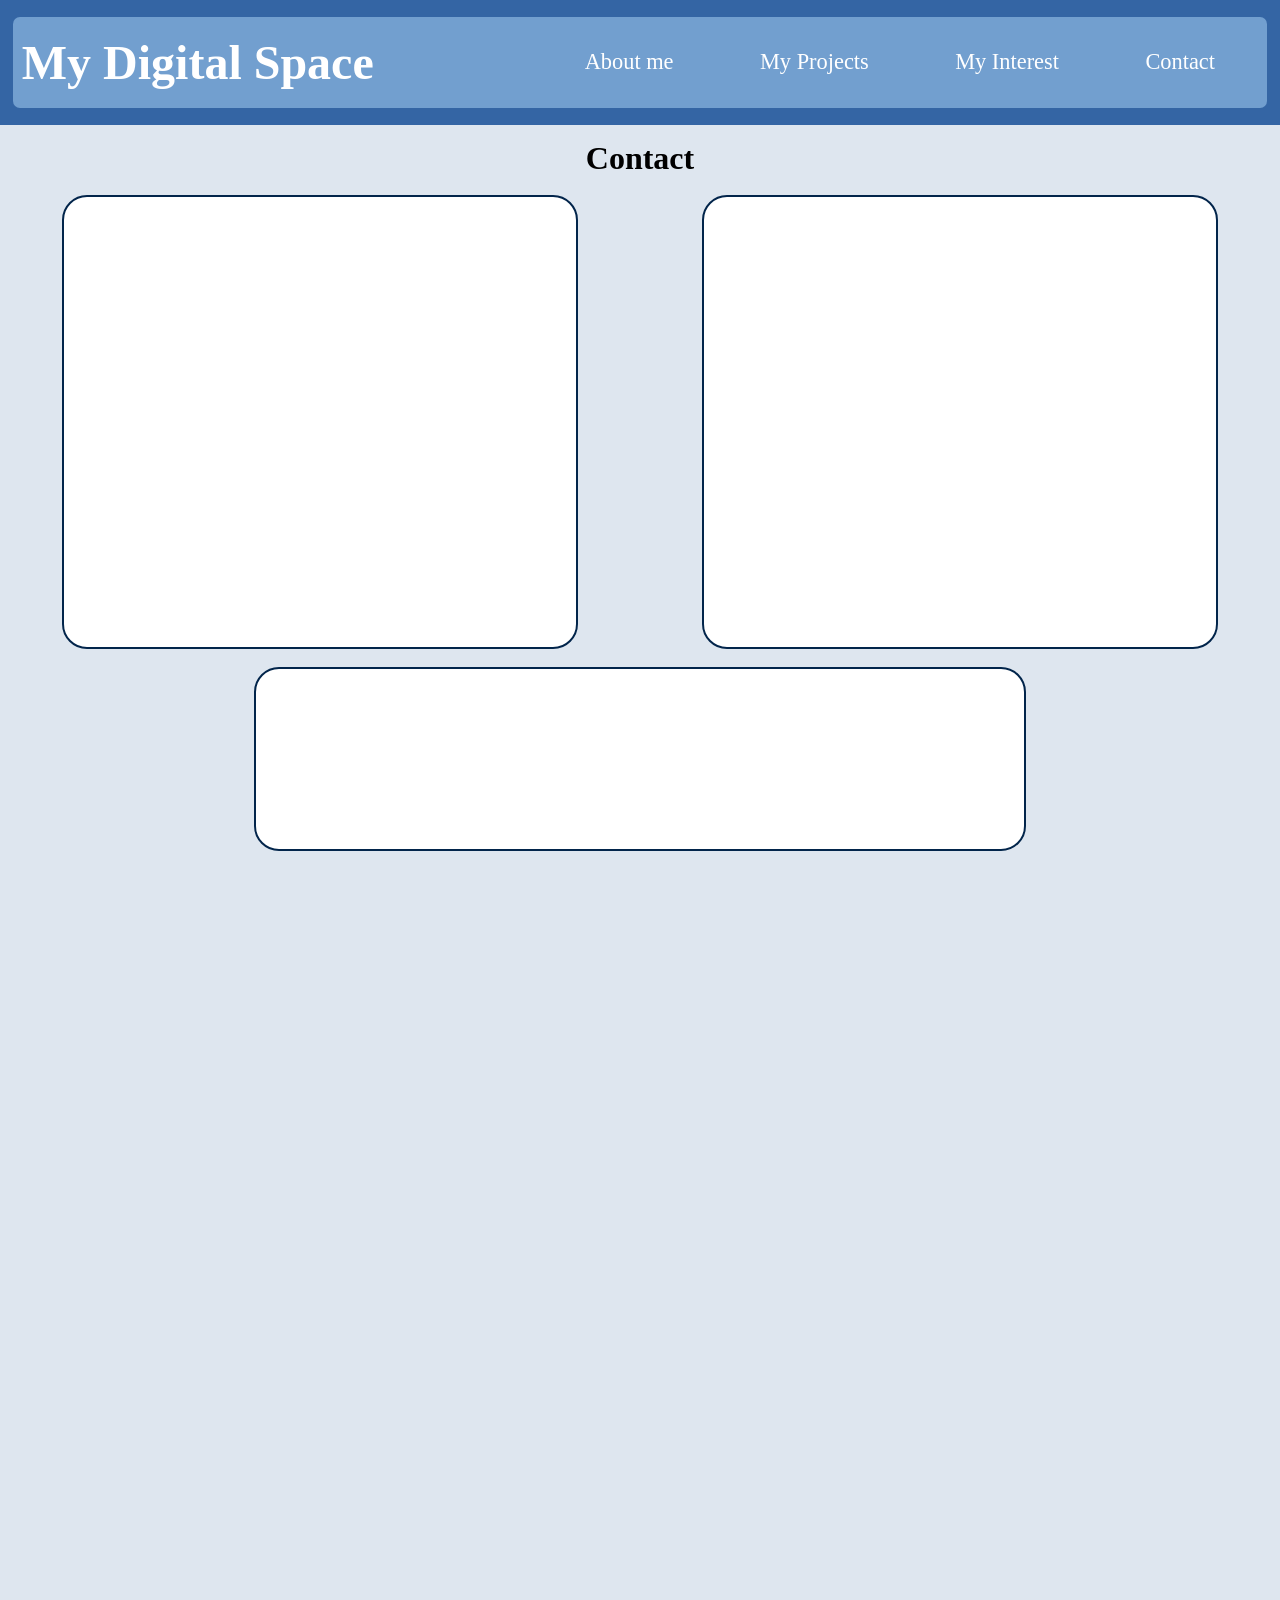
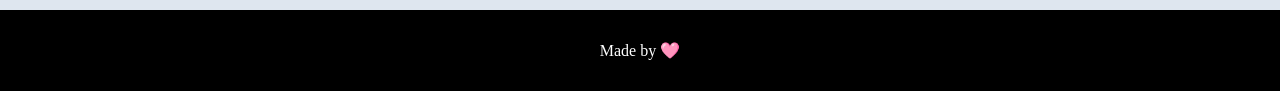
==== Contact.html @ 54d97fff "Add files via upload" ====
<!DOCTYPE html>
<html lang="en">

<head>
    <meta charset="UTF-8">
    <meta name="viewport" content="width=device-width, initial-scale=1.0">
    <title>Contact</title>
    <link rel="stylesheet" href="Style5.css">
</head>

<body>
    <header>
        <header>
            <div class="headerBox">
                <div class="box">
                    <div class="title">
                        <h1><b>My Digital Space</b></h1>
                    </div>
                    <div class="navbar">
                        <ul>
                            <li><a href="AboutMe.html" target="_blank">About me</a></li>
                            <li><a href="MyProjects.html" target="_blank">My Projects</a></li>
                            <li><a href="MyInterest.html" target="_blank">My Interest</a></li>
                            <li><a href="Contact.html" target="_blank">Contact</a></li>
                        </ul>
                    </div>
                </div>
            </div>
        </header>
        <main>
            <h1>Contact</h1>
            <div class="row1">
                <div class="box1">

                </div>
                <div class="box2">

                </div>
            </div>
            <div class="row2">
                <div class="box3">

            </div>
            </div>
        </main>
        <footer>
            <div class="footer">
                <div class="text">
                    <p>Made by 🩷</p>
                </div>
            </div>
        </footer>
</body>

</html>
---- Style5.css ----
* {
    margin: 0;
    padding: 0;
    list-style: none;
    text-decoration: none;
}
header {
    position: sticky;
    top: 0;
    z-index: 100;
}

.headerBox {
    background-color:#3465a4 ; 
    height: 11vh; 
    padding: 1vw;
    display: flex; 
    color: white;
    justify-content: center;
    align-items: center;
}
.box { 
    background-color: #729fcf;
    color: white;
    border-radius: 7px;
    display: flex;
    justify-content: space-around;
    width: 98vw;
    padding: .4vw;
    height: 9vh;
    align-items: center; 
}
.box .title {
    width: 40vw;
    font-size: 1.5rem;
}
.box .navbar {
    width: 56vw;
}
.box ul {
    display: flex;
    justify-content: space-around;
    align-items: center;
}
.navbar ul li a {
    color: white;
    font-size: 1.4rem;
} 
main {
    height: 165vh;
    background-color: #dee6ef;
}
main h1 {
    color: black;
    text-align: center;
    margin: 2vh;
    margin-top: 0;
    padding-top: 15px;
}
.box1 {
    height: 50vh;
    width: 40vw;
    background-color: white;
    border: 2px solid #02254b;
    border-radius: 25px;
}
.box2 {
    height: 50vh;
    width: 40vw;
    background-color: white;
    border: 2px solid #02254b;
    border-radius: 25px;
}
.row1 {
    display: flex;
    justify-content: space-around;
}
.row2 {
    display: flex;
    justify-content: center;
}
.box3 {
    width: 60vw;
    height: 20vh;
    background-color: white;
    margin: 2vh;
    border: 2px solid #02254b;
    border-radius: 25px; 
}
Footer {
    background-color: black;
    color: white;
    height: 9vh;
    display: flex;
    justify-content: center;
    align-items: center;
}
.footer .text {
    text-align: center;    
}
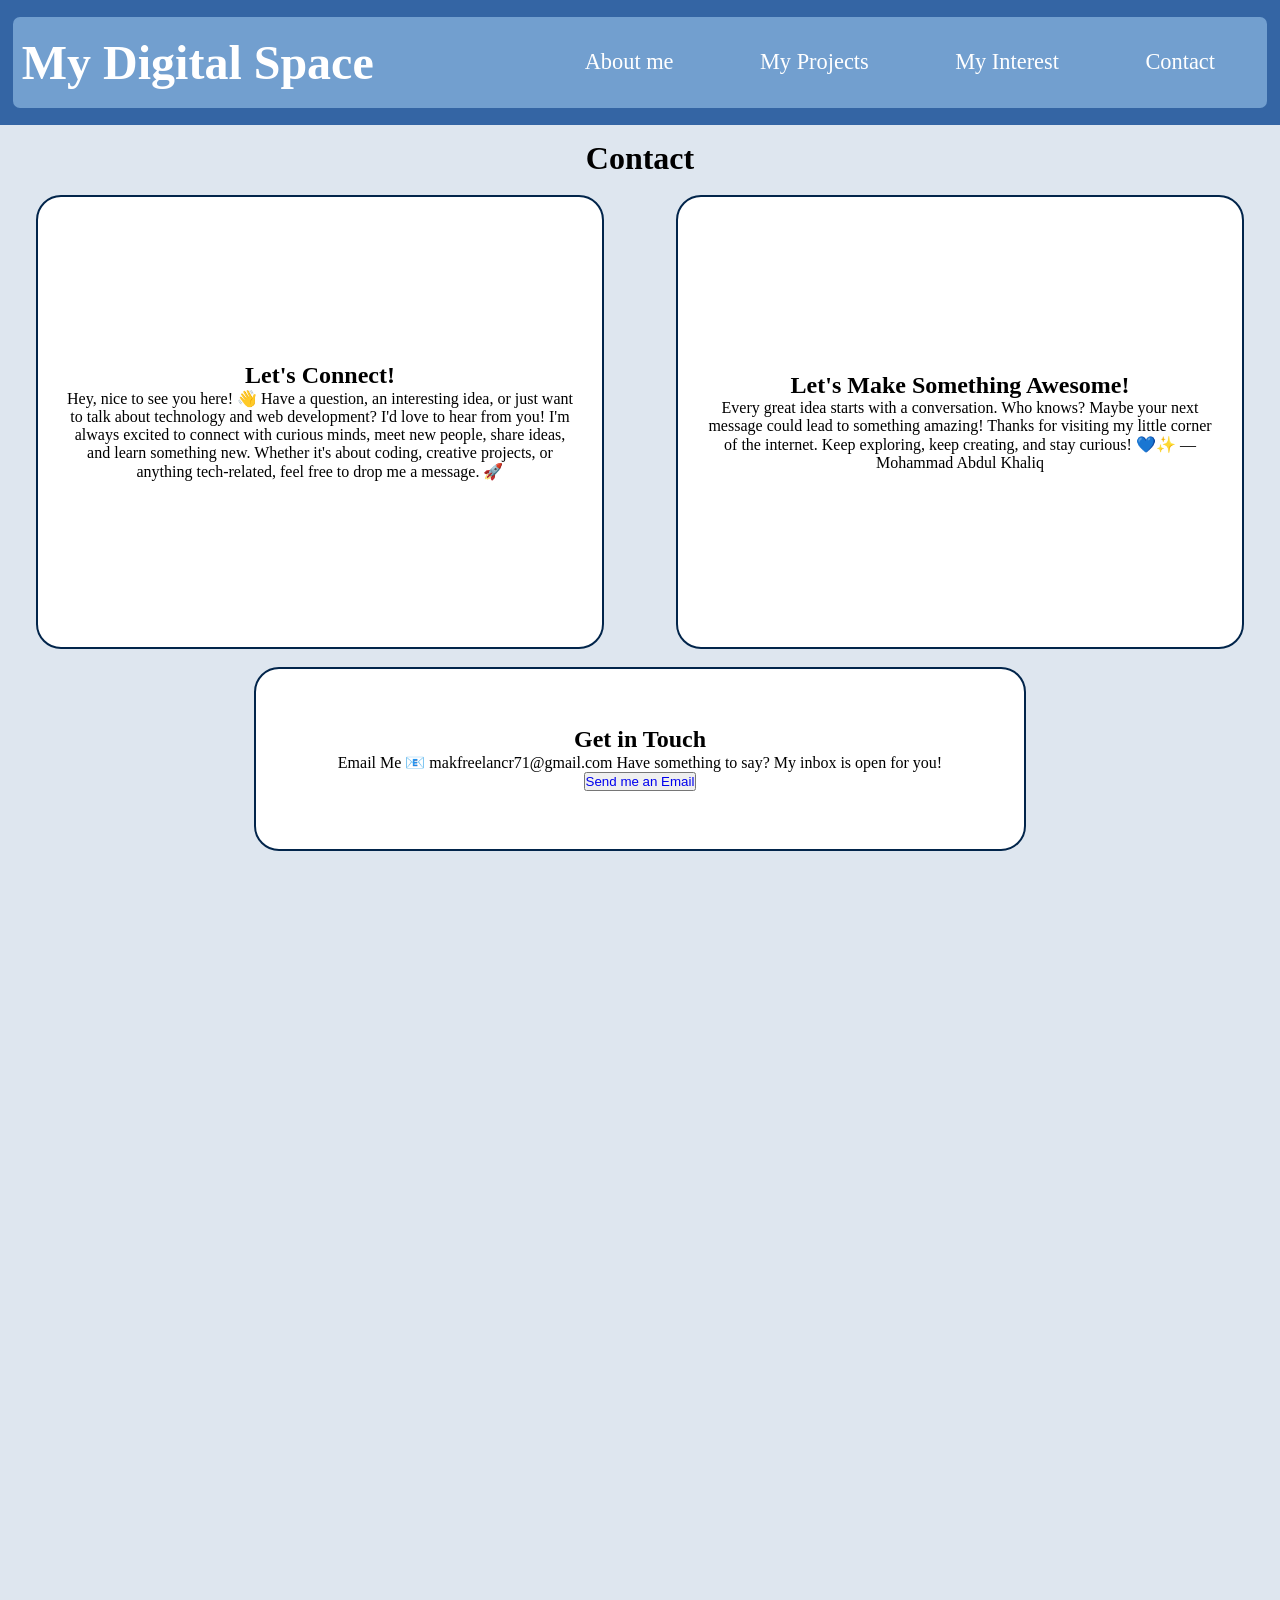
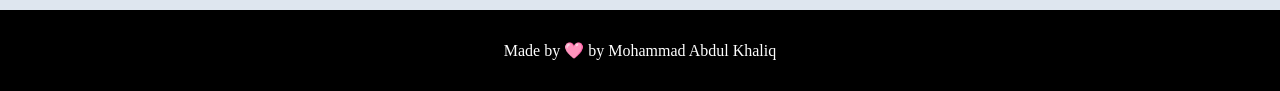
==== commit 4b763c74: "Update Contact.html" ====
--- a/Contact.html
+++ b/Contact.html
@@ -30,26 +30,46 @@
         <main>
             <h1>Contact</h1>
             <div class="row1">
-                <div class="box1">
-
+                <div class="box1" style="text-align: center; align-content: center;  padding:0 2vw;">
+                    <h2>Let's Connect!</h2>
+                    <p>Hey, nice to see you here! 👋
+                    
+                    Have a question, an interesting idea, or just want to talk about technology and web development? I'd love to hear from
+                    you!
+                    
+                    I'm always excited to connect with curious minds, meet new people, share ideas, and learn something new. Whether it's
+                    about coding, creative projects, or anything tech-related, feel free to drop me a message. 🚀</p>
                 </div>
-                <div class="box2">
-
+                <div class="box2" style="text-align: center; align-content: center;  padding:0 2vw;">
+                    <h2>Let's Make Something Awesome!</h2>
+                    <p>Every great idea starts with a conversation. Who knows? Maybe your next message could lead to something amazing!
+                    
+                        Thanks for visiting my little corner of the internet. Keep exploring, keep creating, and stay curious! 💙✨
+                    
+                        — Mohammad Abdul Khaliq</p>
                 </div>
             </div>
             <div class="row2">
-                <div class="box3">
-
+                <div class="box3" style="text-align: center; align-content: center;">
+                   <h2>Get in Touch</h2>
+                   <p>Email Me
+                
+                📧 makfreelancr71@gmail.com
+                
+                Have something to say? My inbox is open for you!</p>
+                <button>
+                    <a href="mailto:makfreelancr71@gmail.com">Send me an Email</a>
+                </button>
             </div>
             </div>
         </main>
         <footer>
             <div class="footer">
                 <div class="text">
-                    <p>Made by 🩷</p>
+                    <p>Made by 🩷 by Mohammad Abdul Khaliq</p>
                 </div>
             </div>
         </footer>
 </body>
 
-</html>+</html>
